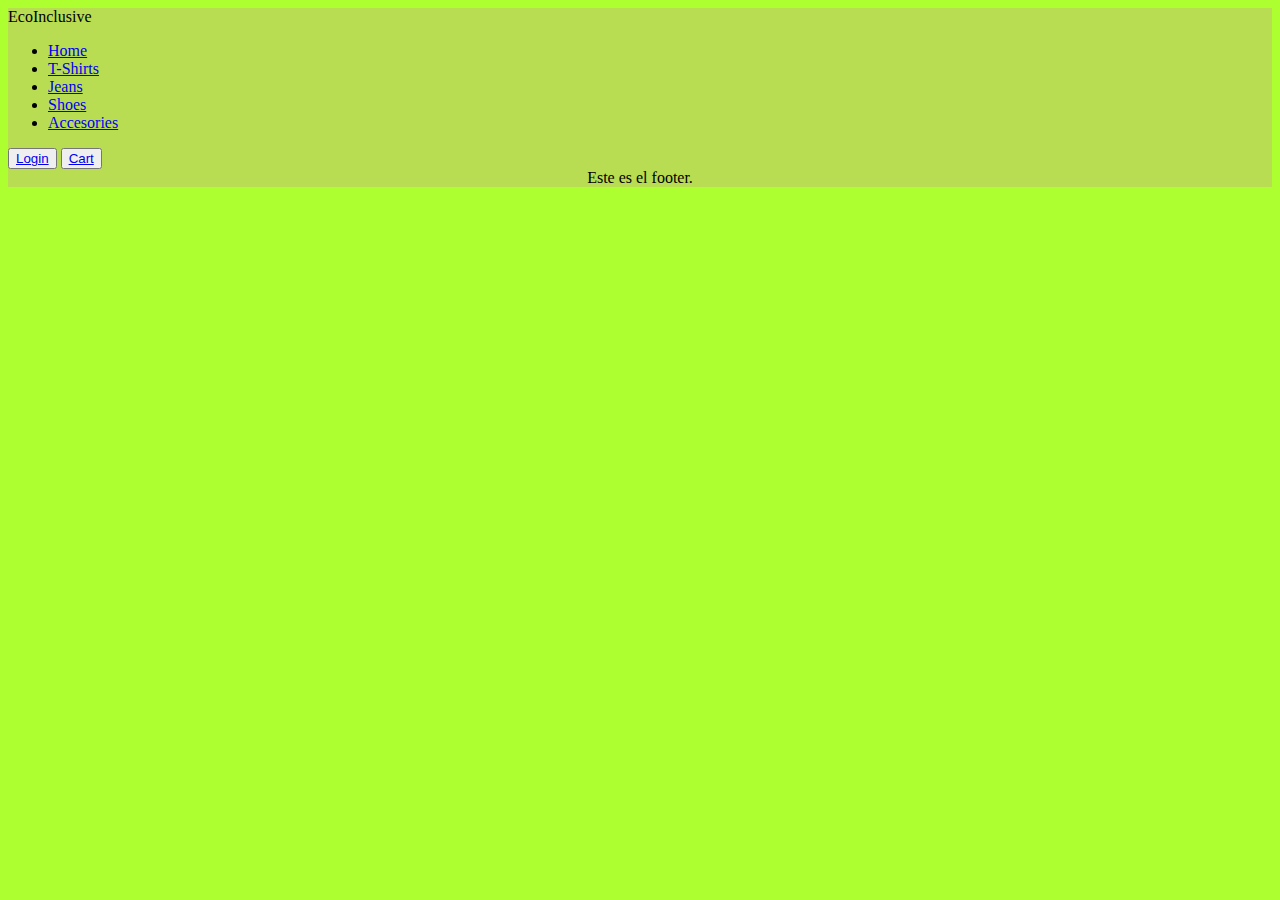
==== pages/index.html @ efa4354c "Chore | I´ve added the navbar as a script and linked the buttons to the Cart and Login pages." ====
<!doctype html>
<html lang="en">
  <head>

    <meta charset="utf-8">
    <meta name="viewport" content="width=device-width, initial-scale=1, shrink-to-fit=no">
    <link rel="stylesheet" href="/css/style.css">
    <link rel="stylesheet" href="https://cdn.jsdelivr.net/npm/bootstrap-icons@1.9.1/font/bootstrap-icons.css">
    <link rel="stylesheet" href="https://cdn.jsdelivr.net/npm/bootstrap@4.6.2/dist/css/bootstrap.min.css" integrity="sha384-xOolHFLEh07PJGoPkLv1IbcEPTNtaed2xpHsD9ESMhqIYd0nLMwNLD69Npy4HI+N" crossorigin="anonymous">
    
    <title>Página inicio</title>
  
  </head>

  <body>

    <header>

        <div id="barra"></div>

    </header>

    <footer class="navbar navbar-fixed-bottom" text-align="center">Este es el footer.</footer>
  
    <script src="https://cdn.jsdelivr.net/npm/jquery@3.5.1/dist/jquery.slim.min.js" integrity="sha384-DfXdz2htPH0lsSSs5nCTpuj/zy4C+OGpamoFVy38MVBnE+IbbVYUew+OrCXaRkfj" crossorigin="anonymous"></script>
    <script src="https://cdn.jsdelivr.net/npm/bootstrap@4.6.2/dist/js/bootstrap.bundle.min.js" integrity="sha384-Fy6S3B9q64WdZWQUiU+q4/2Lc9npb8tCaSX9FK7E8HnRr0Jz8D6OP9dO5Vg3Q9ct" crossorigin="anonymous"></script>
    <script src="/js/main.js"></script>
    
  </body>
</html>
---- css/style.css ----
nav{
    background-color: #B9DD52;
}

footer{
    background-color: #B9DD52;
    text-align: center;
    width: 100%;
}

html {
    background-color: greenyellow;
}
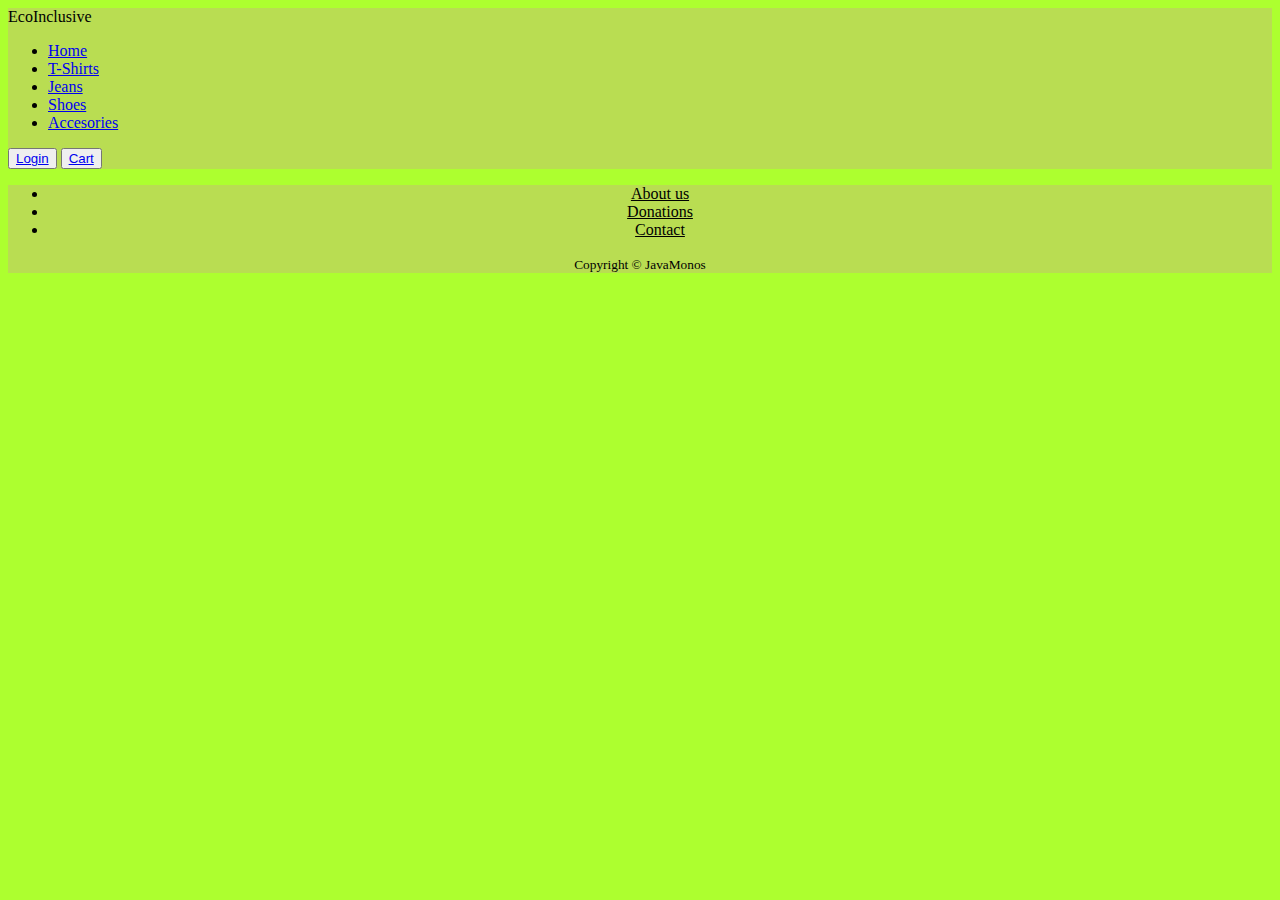
==== commit 4a54434e: "Chore | We add footer in js and link in all pages (Mafer, Gadi, Cari, Mel)" ====
--- a/pages/index.html
+++ b/pages/index.html
@@ -19,8 +19,12 @@
         <div id="barra"></div>
 
     </header>
+    
 
-    <footer class="navbar navbar-fixed-bottom" text-align="center">Este es el footer.</footer>
+
+    <footer>
+      <div id = "barra2"></div>
+    </footer>
   
     <script src="https://cdn.jsdelivr.net/npm/jquery@3.5.1/dist/jquery.slim.min.js" integrity="sha384-DfXdz2htPH0lsSSs5nCTpuj/zy4C+OGpamoFVy38MVBnE+IbbVYUew+OrCXaRkfj" crossorigin="anonymous"></script>
     <script src="https://cdn.jsdelivr.net/npm/bootstrap@4.6.2/dist/js/bootstrap.bundle.min.js" integrity="sha384-Fy6S3B9q64WdZWQUiU+q4/2Lc9npb8tCaSX9FK7E8HnRr0Jz8D6OP9dO5Vg3Q9ct" crossorigin="anonymous"></script>
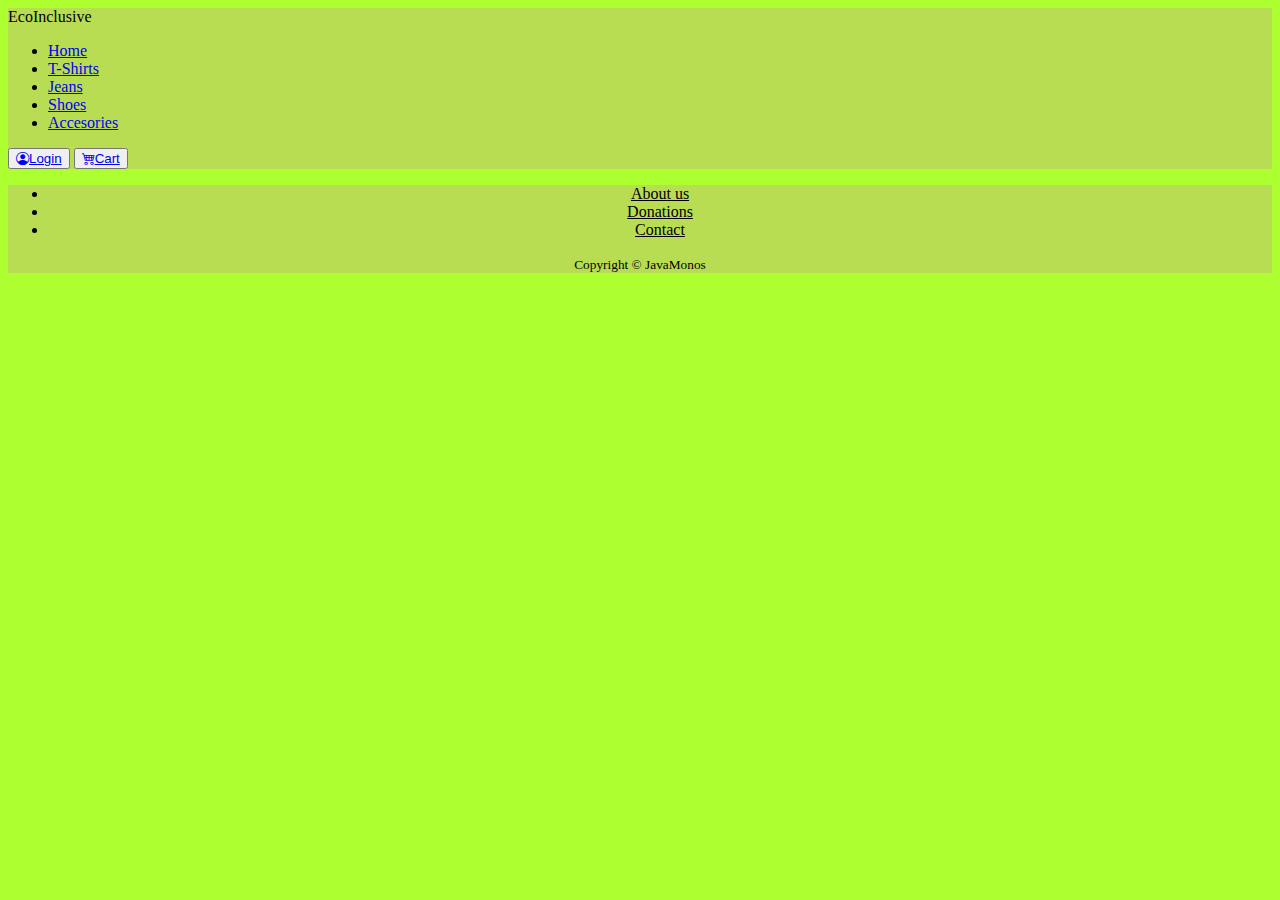
==== commit e1d3ce15: "created icons and linked the pages in buttons (Carina, Gadi, Mafer, Mel)" ====
--- a/pages/index.html
+++ b/pages/index.html
@@ -7,6 +7,8 @@
     <link rel="stylesheet" href="/css/style.css">
     <link rel="stylesheet" href="https://cdn.jsdelivr.net/npm/bootstrap-icons@1.9.1/font/bootstrap-icons.css">
     <link rel="stylesheet" href="https://cdn.jsdelivr.net/npm/bootstrap@4.6.2/dist/css/bootstrap.min.css" integrity="sha384-xOolHFLEh07PJGoPkLv1IbcEPTNtaed2xpHsD9ESMhqIYd0nLMwNLD69Npy4HI+N" crossorigin="anonymous">
+    <link rel="stylesheet" href="https://cdn.jsdelivr.net/npm/bootstrap-icons@1.9.1/font/bootstrap-icons.css">
+    
     
     <title>Página inicio</title>
   
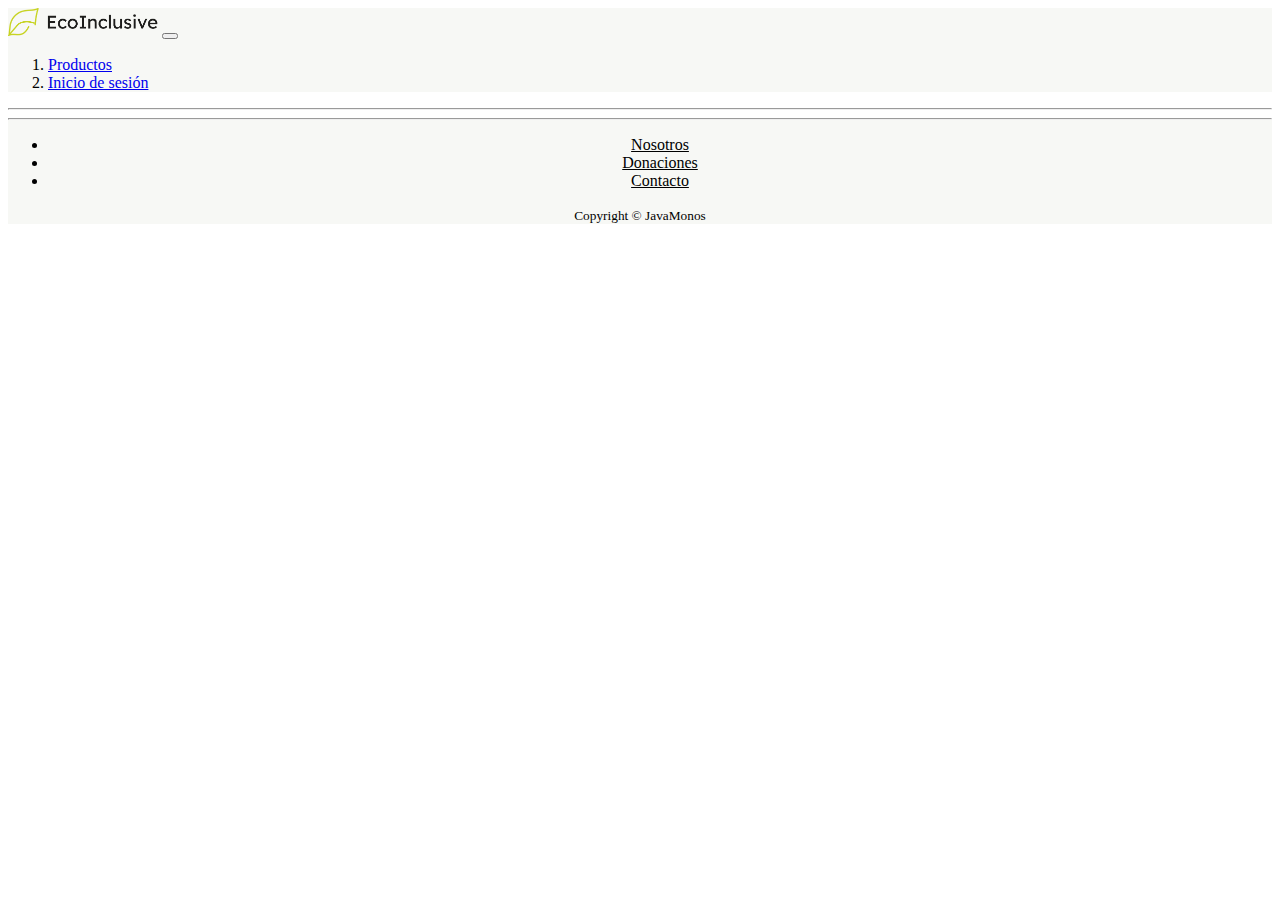
==== commit a9430490: "tarea 10" ====
--- a/pages/index.html
+++ b/pages/index.html
@@ -1,36 +1,38 @@
 <!doctype html>
 <html lang="en">
-  <head>
 
-    <meta charset="utf-8">
-    <meta name="viewport" content="width=device-width, initial-scale=1, shrink-to-fit=no">
-    <link rel="stylesheet" href="/css/style.css">
-    <link rel="stylesheet" href="https://cdn.jsdelivr.net/npm/bootstrap-icons@1.9.1/font/bootstrap-icons.css">
-    <link rel="stylesheet" href="https://cdn.jsdelivr.net/npm/bootstrap@4.6.2/dist/css/bootstrap.min.css" integrity="sha384-xOolHFLEh07PJGoPkLv1IbcEPTNtaed2xpHsD9ESMhqIYd0nLMwNLD69Npy4HI+N" crossorigin="anonymous">
-    <link rel="stylesheet" href="https://cdn.jsdelivr.net/npm/bootstrap-icons@1.9.1/font/bootstrap-icons.css">
-    
-    
-    <title>Página inicio</title>
-  
-  </head>
+<head>
 
-  <body>
-
-    <header>
-
-        <div id="barra"></div>
-
-    </header>
-    
+  <meta charset="utf-8">
+  <meta name="viewport" content="width=device-width, initial-scale=1, shrink-to-fit=no">
+  <link rel="stylesheet" href="/css/style.css">
+  <link rel="stylesheet" href="https://cdn.jsdelivr.net/npm/bootstrap-icons@1.9.1/font/bootstrap-icons.css">
+  <link rel="stylesheet" href="https://cdn.jsdelivr.net/npm/bootstrap@4.6.2/dist/css/bootstrap.min.css"
+    integrity="sha384-xOolHFLEh07PJGoPkLv1IbcEPTNtaed2xpHsD9ESMhqIYd0nLMwNLD69Npy4HI+N" crossorigin="anonymous">
+  <link rel="stylesheet" href="https://cdn.jsdelivr.net/npm/bootstrap-icons@1.9.1/font/bootstrap-icons.css">
 
 
-    <footer>
-      <div id = "barra2"></div>
-    </footer>
-  
-    <script src="https://cdn.jsdelivr.net/npm/jquery@3.5.1/dist/jquery.slim.min.js" integrity="sha384-DfXdz2htPH0lsSSs5nCTpuj/zy4C+OGpamoFVy38MVBnE+IbbVYUew+OrCXaRkfj" crossorigin="anonymous"></script>
-    <script src="https://cdn.jsdelivr.net/npm/bootstrap@4.6.2/dist/js/bootstrap.bundle.min.js" integrity="sha384-Fy6S3B9q64WdZWQUiU+q4/2Lc9npb8tCaSX9FK7E8HnRr0Jz8D6OP9dO5Vg3Q9ct" crossorigin="anonymous"></script>
-    <script src="/js/main.js"></script>
-    
-  </body>
+  <title>Página inicio</title>
+
+</head>
+
+<body>
+  <header>
+    <div id="barra"></div>
+  </header>
+
+
+  <footer>
+    <div id="barra2"></div>
+  </footer>
+
+  <script src="https://cdn.jsdelivr.net/npm/jquery@3.5.1/dist/jquery.slim.min.js"
+    integrity="sha384-DfXdz2htPH0lsSSs5nCTpuj/zy4C+OGpamoFVy38MVBnE+IbbVYUew+OrCXaRkfj"
+    crossorigin="anonymous"></script>
+  <script src="https://cdn.jsdelivr.net/npm/bootstrap@4.6.2/dist/js/bootstrap.bundle.min.js"
+    integrity="sha384-Fy6S3B9q64WdZWQUiU+q4/2Lc9npb8tCaSX9FK7E8HnRr0Jz8D6OP9dO5Vg3Q9ct"
+    crossorigin="anonymous"></script>
+  <script src="/js/main.js"></script>
+</body>
+
 </html>--- a/css/style.css
+++ b/css/style.css
@@ -1,13 +1,14 @@
 nav{
-    background-color: #B9DD52;
+    background-color: #f7f8f5;
+    font-size: medium;
 }
 
 footer{
-    background-color: #B9DD52;
+    background-color: #f7f8f5;
     text-align: center;
     width: 100%;
+    font-size: medium;
 }
-
-html {
-    background-color: greenyellow;
+.ecoinclusive{
+    width: 150px;
 }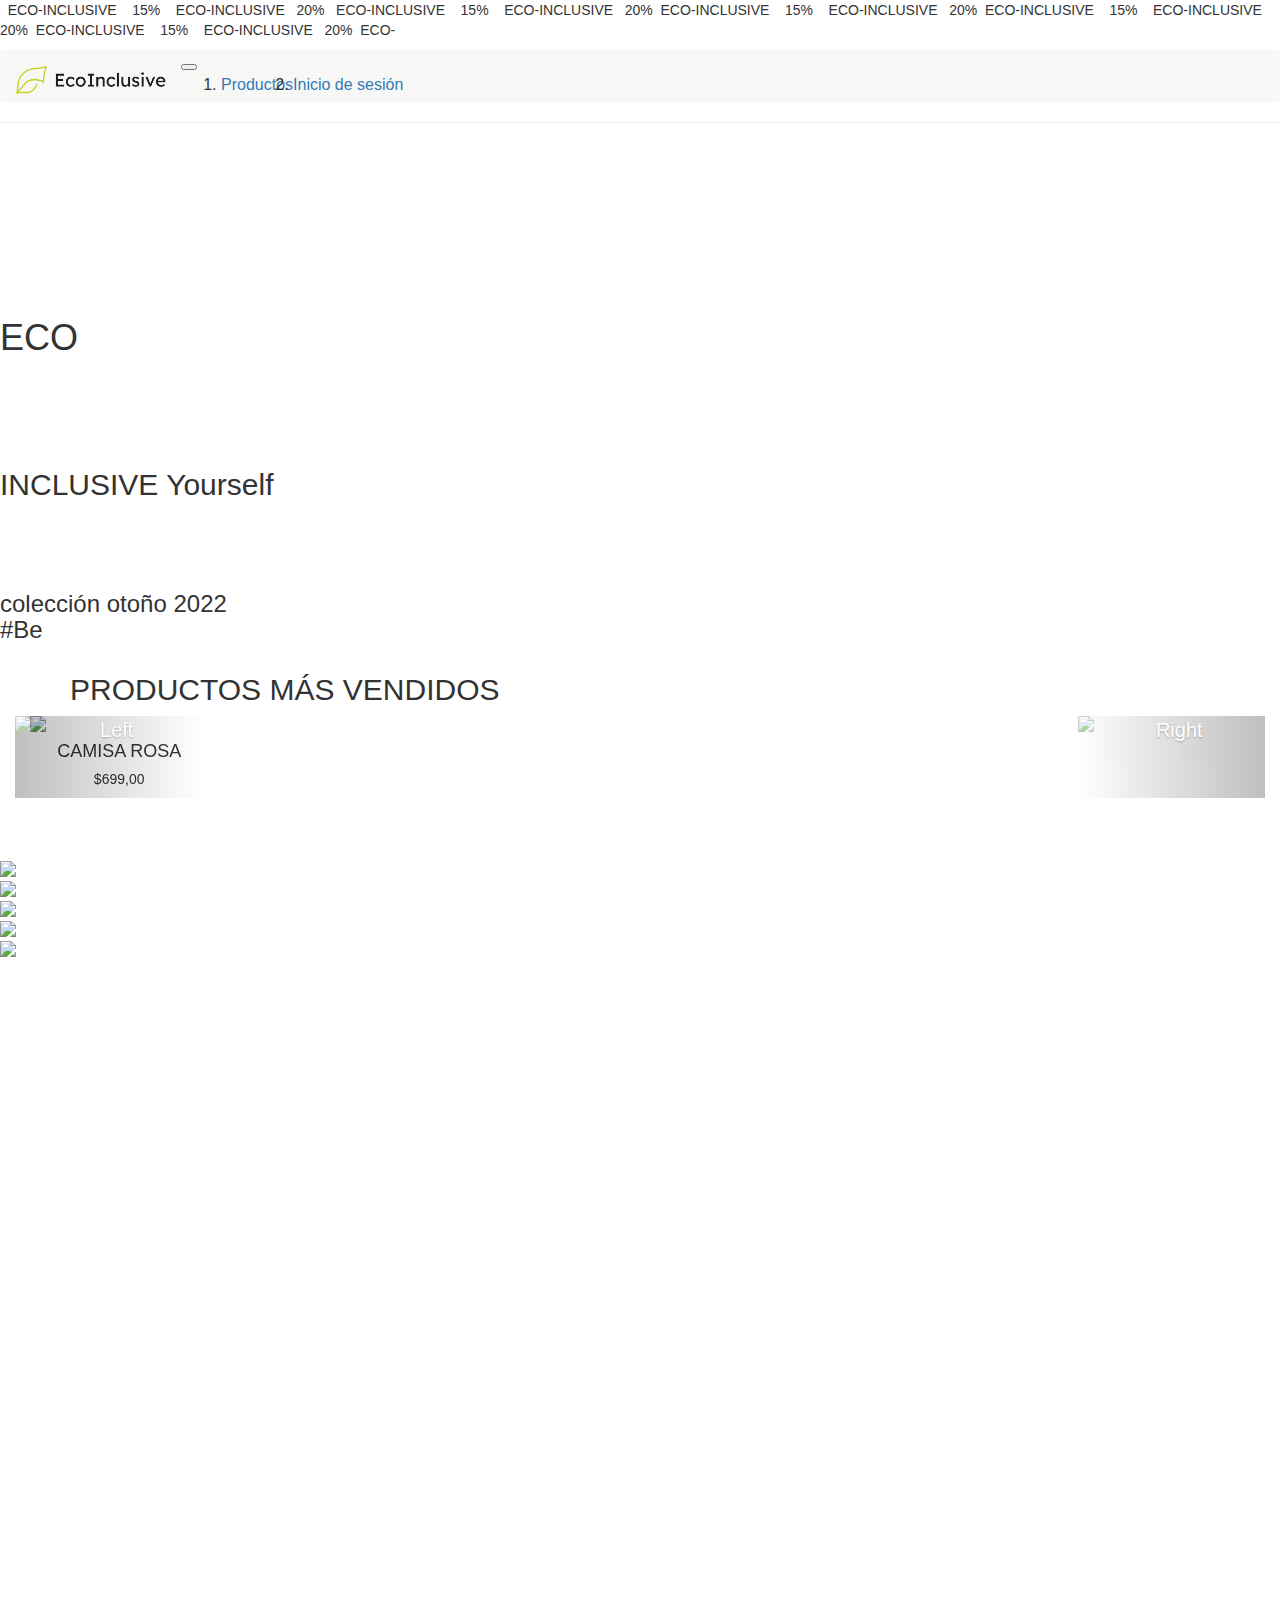
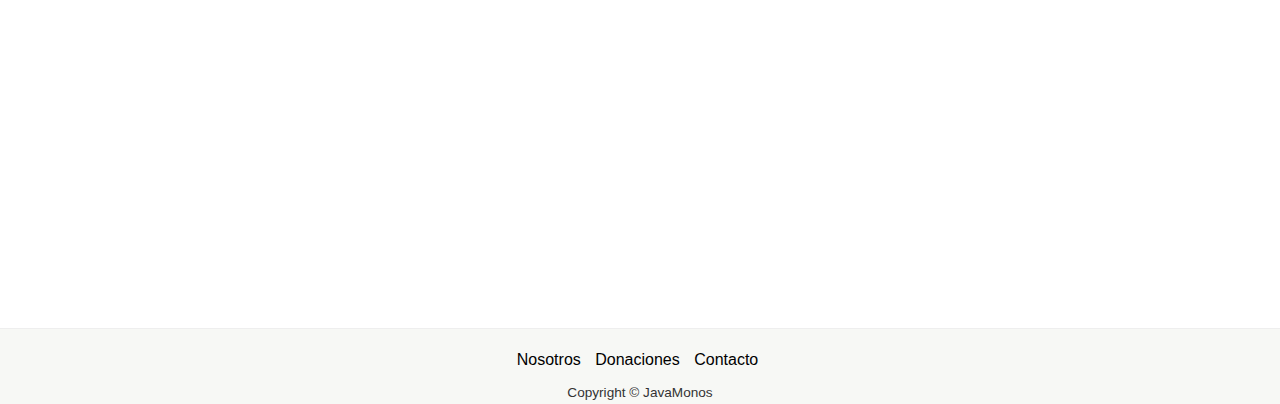
==== commit 0d24b112: "The HTMLstructure of the landing page was created" ====
--- a/pages/index.html
+++ b/pages/index.html
@@ -6,11 +6,14 @@
   <meta charset="utf-8">
   <meta name="viewport" content="width=device-width, initial-scale=1, shrink-to-fit=no">
   <link rel="stylesheet" href="/css/style.css">
-  <link rel="stylesheet" href="https://cdn.jsdelivr.net/npm/bootstrap-icons@1.9.1/font/bootstrap-icons.css">
+  <!-- <link rel="stylesheet" href="https://cdn.jsdelivr.net/npm/bootstrap-icons@1.9.1/font/bootstrap-icons.css">
   <link rel="stylesheet" href="https://cdn.jsdelivr.net/npm/bootstrap@4.6.2/dist/css/bootstrap.min.css"
-    integrity="sha384-xOolHFLEh07PJGoPkLv1IbcEPTNtaed2xpHsD9ESMhqIYd0nLMwNLD69Npy4HI+N" crossorigin="anonymous">
-  <link rel="stylesheet" href="https://cdn.jsdelivr.net/npm/bootstrap-icons@1.9.1/font/bootstrap-icons.css">
-
+    integrity="sha384-xOolHFLEh07PJGoPkLv1IbcEPTNtaed2xpHsD9ESMhqIYd0nLMwNLD69Npy4HI+N" crossorigin="anonymous"> -->
+  <!-- <link rel="stylesheet" href="https://cdn.jsdelivr.net/npm/bootstrap-icons@1.9.1/font/bootstrap-icons.css"> -->
+  <link rel="stylesheet" href="https://maxcdn.bootstrapcdn.com/bootstrap/3.3.7/css/bootstrap.min.css"
+    integrity="sha384-BVYiiSIFeK1dGmJRAkycuHAHRg32OmUcww7on3RYdg4Va+PmSTsz/K68vbdEjh4u" crossorigin="anonymous">
+  <link rel="stylesheet" href="https://maxcdn.bootstrapcdn.com/bootstrap/3.3.7/css/bootstrap-theme.min.css"
+    integrity="sha384-rHyoN1iRsVXV4nD0JutlnGaslCJuC7uwjduW9SVrLvRYooPp2bWYgmgJQIXwl/Sp" crossorigin="anonymous">
 
   <title>Página inicio</title>
 
@@ -18,20 +21,235 @@
 
 <body>
   <header>
-    <div id="barra"></div>
+
+    <!-- CINTILLA  -->
+    <div class="cintilla">
+
+      <div class="c-bar-text__item     ">
+        <p>&#160&#160ECO-INCLUSIVE &#160&#160 15% &#160&#160 ECO-INCLUSIVE&#160&#160 20% &#160&#160ECO-INCLUSIVE
+          &#160&#160 15% &#160&#160 ECO-INCLUSIVE&#160&#160 20%&#160&#160ECO-INCLUSIVE &#160&#160 15% &#160&#160
+          ECO-INCLUSIVE&#160&#160 20%&#160&#160ECO-INCLUSIVE &#160&#160 15% &#160&#160 ECO-INCLUSIVE&#160&#160
+          20%&#160&#160ECO-INCLUSIVE &#160&#160 15% &#160&#160 ECO-INCLUSIVE&#160&#160 20%&#160&#160ECO-</p>
+      </div>
+    </div>
+    <!-- NAV BAR -->
+    <div id="barra"> </div>
+
+    <!-- VIDEO BANNER INICIO  -->
+    <video src="../src/video.mp4" muted autoplay loop id="video"></video>
+
+    <!-- width=1440px height="810px" -->
+
   </header>
 
 
+  <!-- TÍTULO 
+  =============================== -->
+  <div class="text">
+    <h1><span class="hide--text">ECO</span></h1>
+    <br><br><br><br>
+    <h2>INCLUSIVE Yourself</h2>
+    <br><br><br>
+    <h3>
+      <span class="hide--text" id="textcol">colección otoño 2022 <br />#Be</span>
+    </h3>
+
+  </div>
+
+<!-- CAROUSEL PRODUCTOS MAS VENDIDOS -->
+
+  <!--Item slider text-->
+  <div class="container">
+    <div class="row" id="slider-text">
+      <div class="col-md-6">
+        <h2>PRODUCTOS MÁS VENDIDOS</h2>
+      </div>
+    </div>
+  </div>
+
+  <!-- Item slider-->
+  <div class="container-fluid">
+
+    <div class="row">
+      <div class="col-xs-12 col-sm-12 col-md-12">
+        <div class="carousel carousel-showmanymoveone slide" id="itemslider">
+          <div class="carousel-inner">
+
+            <div class="item active">
+              <div class="col-xs-12 col-sm-6 col-md-2">
+                <a href="#"><img src="../src/CAROUSEL/CamisaHombre.jpg" class="img-responsive center-block"></a>
+                <h4 class="text-center">CAMISA ROSA</h4>
+                <h5 class="text-center">$699,00</h5>
+              </div>
+            </div>
+
+            <div class="item">
+              <div class="col-xs-12 col-sm-6 col-md-2">
+                <a href="#"><img src="../src/CAROUSEL/FaldaPiel.jpg" class="img-responsive center-block"></a>
+                <h4 class="text-center">FALDA EFECTO PIEL</h4>
+                <h5 class="text-center">$699.00</h5>
+              </div>
+            </div>
+
+            <div class="item">
+              <div class="col-xs-12 col-sm-6 col-md-2">
+                <a href="#"><img
+                    src="../src/CAROUSEL/JeansHombre.jpg" class="img-responsive center-block"></a>
+                <h4 class="text-center">JEANS SKINNY ROTO</h4>
+                <h5 class="text-center">$599.00</h5>
+              </div>
+            </div>
+
+            <!-- <div class="item">
+              <div class="col-xs-12 col-sm-6 col-md-2">
+                <a href="#"><img
+                    src="../src/CAROUSEL/parteSuperior.jpg"
+                    class="img-responsive center-block"></a>
+                <h4 class="text-center">SUDADERA URBAN</h4>
+                <h5 class="text-center">$599.00</h5>
+              </div>
+            </div> -->
+
+            <div class="item">
+              <div class="col-xs-12 col-sm-6 col-md-2">
+                <a href="#"><img
+                    src="../src/CAROUSEL/TopMujer.jpg"
+                    class="img-responsive center-block"></a>
+                <h4 class="text-center">TOP NEGRO</h4>
+                <h5 class="text-center">$399.00</h5>
+              </div>
+            </div>
+
+            <!-- <div class="item">
+              <div class="col-xs-12 col-sm-6 col-md-2">
+                <a href="#"><img
+                    src="..//src/CAROUSEL/tallasExtra.jpg"
+                    class="img-responsive center-block"></a>
+                <h4 class="text-center">JEANS CURVY</h4>
+                <h5 class="text-center">$799.00</h5>
+              </div>
+            </div> -->
+
+            <div class="item">
+              <div class="col-xs-12 col-sm-6 col-md-2">
+                <a href="#"><img
+                    src="..//src/CAROUSEL/vestidoCurvy.jpg"
+                    class="img-responsive center-block"></a>
+                <h4 class="text-center">VESTIDO CURVY</h4>
+                <h5 class="text-center">$599.00</h5>
+              </div>
+            </div>
+
+            <div class="item">
+              <div class="col-xs-12 col-sm-6 col-md-2">
+                <a href="#"><img
+                    src="..//src/CAROUSEL/cazadoraRoja.jpg"
+                    class="img-responsive center-block"></a>
+                <h4 class="text-center">CAZADORA VINO</h4>
+                <h5 class="text-center">$1399.00</h5>
+              </div>
+            </div>
+
+
+            <div class="item">
+              <div class="col-xs-12 col-sm-6 col-md-2">
+                <a href="#"><img
+                    src="..//src/CAROUSEL/cazadoraHombre.jpg"
+                    class="img-responsive center-block"></a>
+                <h4 class="text-center">CAZADORA EFECTO LANA</h4>
+                <h5 class="text-center">$999.00</h5>
+              </div>
+            </div>
+
+            <div class="item">
+              <div class="col-xs-12 col-sm-6 col-md-2">
+                <a href="#"><img
+                    src="..//src/CAROUSEL/jerseyMujer.jpg"
+                    class="img-responsive center-block"></a>
+                <h4 class="text-center">JERSEY ELEGANTE</h4>
+                <h5 class="text-center">$499.00</h5>
+              </div>
+            </div>
+
+            <div class="item">
+              <div class="col-xs-12 col-sm-6 col-md-2">
+                <a href="#"><img
+                    src="..//src/CAROUSEL/CazadoraPiel.jpg"
+                    class="img-responsive center-block"></a>
+                <h4 class="text-center">CAZADORA EFECTO PIEL</h4>
+                <h5 class="text-center">$1299.00</h5>
+              </div>
+            </div>
+
+            <div class="item">
+              <div class="col-xs-12 col-sm-6 col-md-2">
+                <a href="#"><img
+                    src="..//src/CAROUSEL/sueterMujer.jpg"
+                    class="img-responsive center-block"></a>
+                <h4 class="text-center">JERSEY GRIS</h4>
+                <h5 class="text-center">$399.00</h5>
+              </div>
+            </div>
+
+          </div>
+
+          <div id="slider-control">
+            <a class="left carousel-control" href="#itemslider" data-slide="prev"><img
+                src="https://cdn0.iconfinder.com/data/icons/website-kit-2/512/icon_402-512.png" alt="Left"
+                class="img-responsive"></a>
+            <a class="right carousel-control" href="#itemslider" data-slide="next"><img
+                src="http://pixsector.com/cache/81183b13/avcc910c4ee5888b858fe.png" alt="Right"
+                class="img-responsive"></a>
+          </div>
+        </div>
+      </div>
+    </div>
+  </div>
+  <!--FIN DEL CAROUSEL-->
+<br><br><br>
+
+ <!-- CATEGORÍAS -->
+  <section class='FlexContainer1'>
+    <div><img class="responsiveFlex1" src="../src/CATEGORÍAS/parteSuperior.png"  id="img1"></div>
+    <div><img class="responsiveFlex1" src="../src/CATEGORÍAS/parteInferior.jpg"  id="img2"></div>
+    <div><img class="responsiveFlex1" src="../src/CATEGORÍAS/accesorios.jpg"  id="img3"></div>
+    <div><img class="responsiveFlex1" src="../src/CATEGORÍAS/pexels-jennifer-enujiugha-5157287.jpg"  id="img4"></div>
+    <div><img class="responsiveFlex1" src="../src/CATEGORÍAS/pexels-philip-boakye-1813947.jpg"  id="img5"></div>
+
+</section>
+
+ 
+
+  <!-- VIDEO CARDS 6 MODELOS COLORIDOS -->
+  <section class='FlexContainer'>
+    <div><video class="responsiveFlex" src="../src/pexels-ron-lach-9552748.mp4" muted autoplay loop></video></div>
+    <div><video class="responsiveFlex" src="../src/production ID_3712896.mp4" muted autoplay loop></video></div>
+    <div><video class="responsiveFlex" src="../src/pexels-ekaterina-bolovtsova-7669614.mp4" muted autoplay loop></video></div>
+    <br>
+    <div><video class="responsiveFlex" src="../src/naranja.mp4" muted autoplay loop></video></div>
+    <div><video class="responsiveFlex" src="../src/amarillo.mp4" muted autoplay loop></video></div>
+    <div><video class="responsiveFlex" src="../src/modeloderecha.mp4" muted autoplay loop></video></div>
+  </section>
+
+ 
+
+  <!-- FOOTER -->
   <footer>
     <div id="barra2"></div>
   </footer>
 
-  <script src="https://cdn.jsdelivr.net/npm/jquery@3.5.1/dist/jquery.slim.min.js"
+
+  <script src="https://ajax.googleapis.com/ajax/libs/jquery/3.2.1/jquery.min.js"></script>
+  <script src="https://maxcdn.bootstrapcdn.com/bootstrap/3.3.7/js/bootstrap.min.js"
+    integrity="sha384-Tc5IQib027qvyjSMfHjOMaLkfuWVxZxUPnCJA7l2mCWNIpG9mGCD8wGNIcPD7Txa"
+    crossorigin="anonymous"></script>
+  <link href="https://fonts.googleapis.com/css?family=Josefin+Sans:300,400,700&subset=latin-ext" rel="stylesheet">
+  <!-- <script src="https://cdn.jsdelivr.net/npm/jquery@3.5.1/dist/jquery.slim.min.js"
     integrity="sha384-DfXdz2htPH0lsSSs5nCTpuj/zy4C+OGpamoFVy38MVBnE+IbbVYUew+OrCXaRkfj"
     crossorigin="anonymous"></script>
   <script src="https://cdn.jsdelivr.net/npm/bootstrap@4.6.2/dist/js/bootstrap.bundle.min.js"
     integrity="sha384-Fy6S3B9q64WdZWQUiU+q4/2Lc9npb8tCaSX9FK7E8HnRr0Jz8D6OP9dO5Vg3Q9ct"
-    crossorigin="anonymous"></script>
+    crossorigin="anonymous"></script>  -->
   <script src="/js/main.js"></script>
 </body>
 
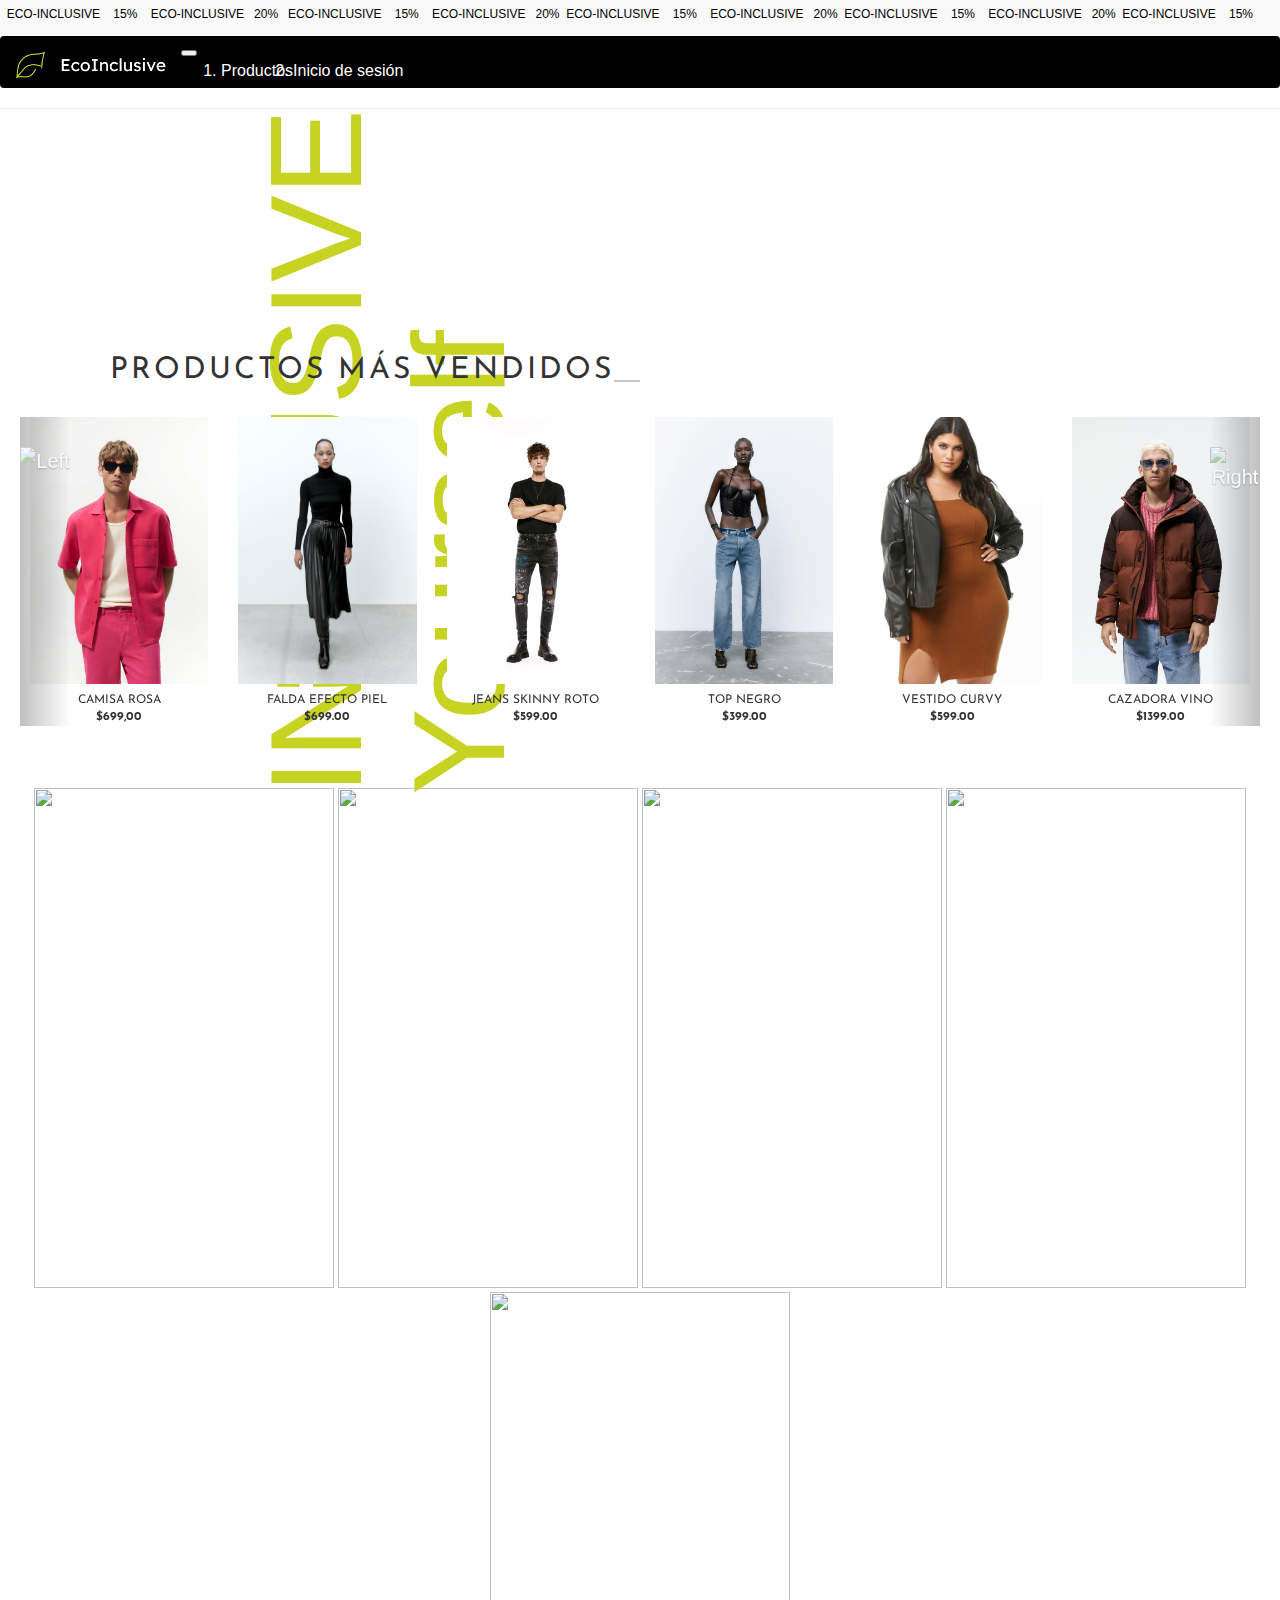
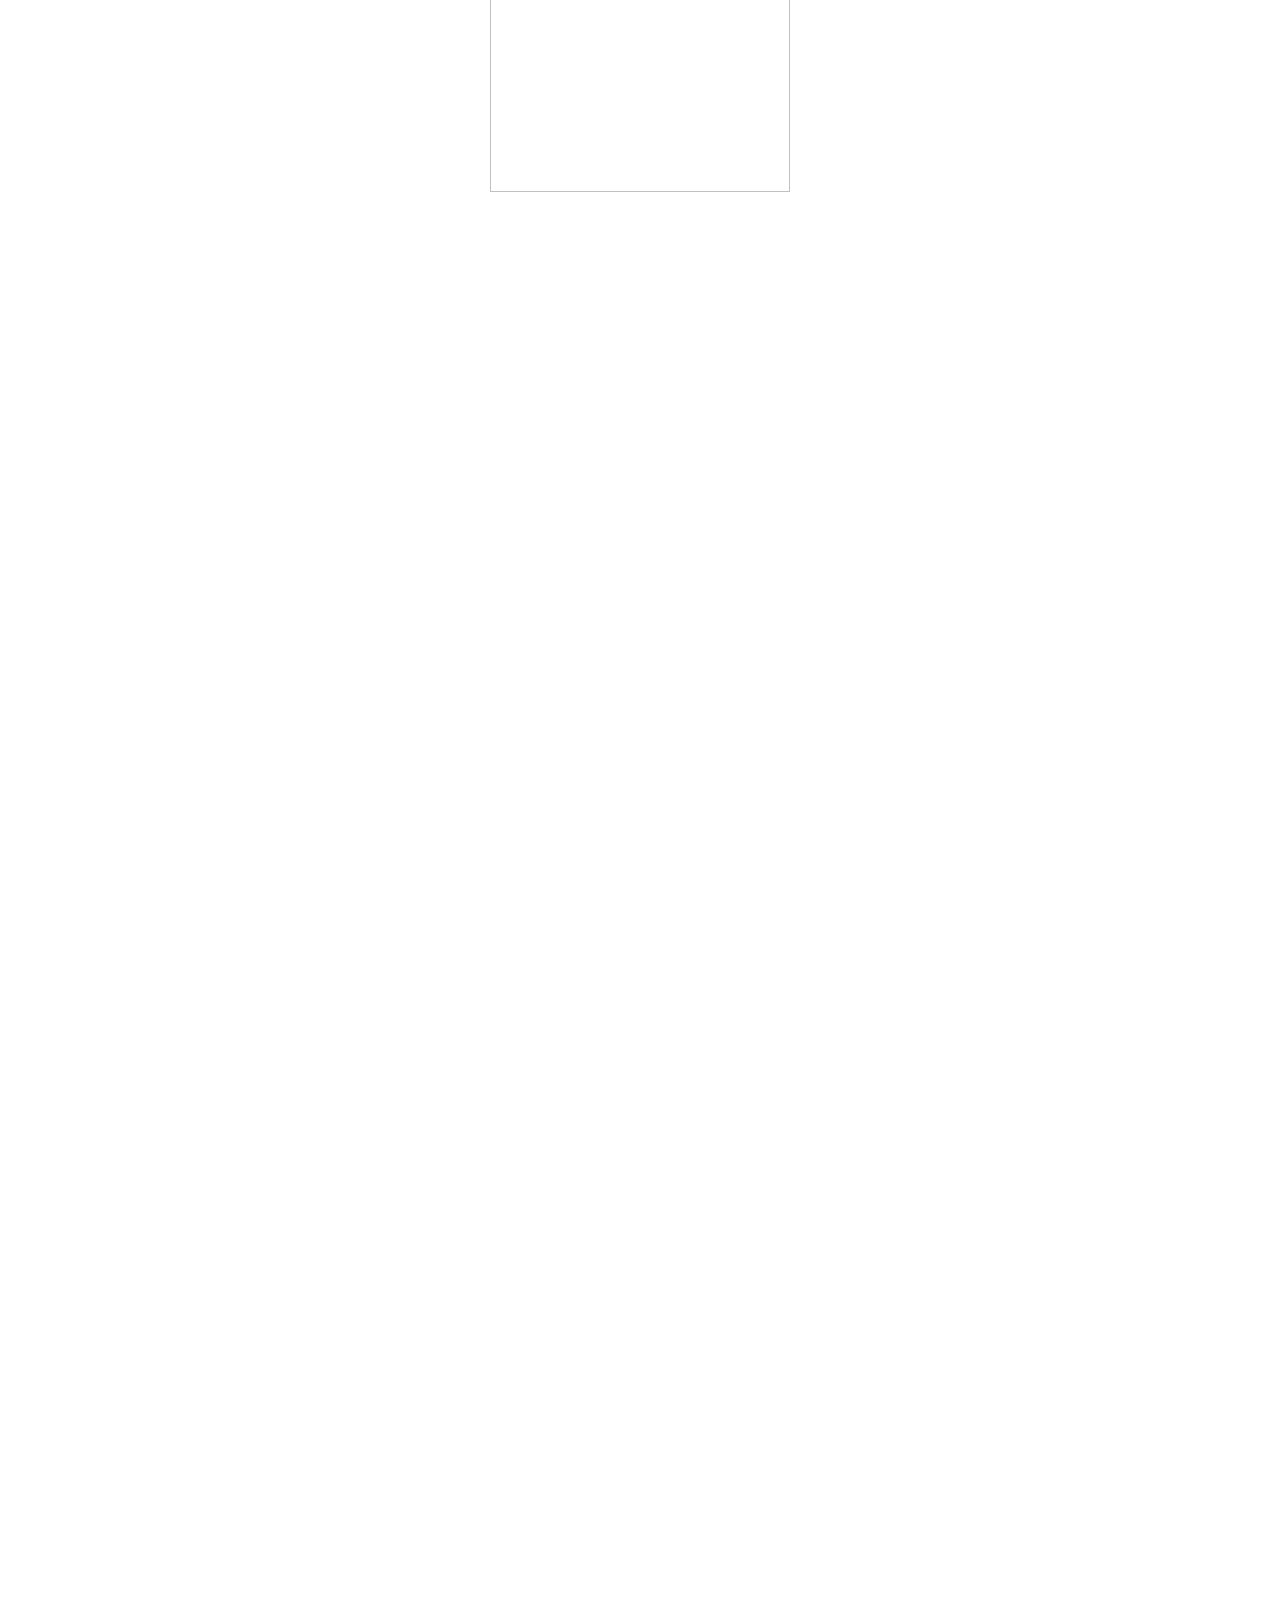
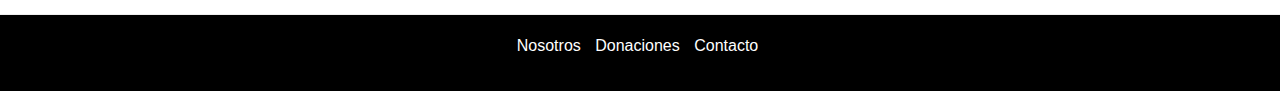
==== commit 97bcb6fb: "Resources are added to the src folder such as videos and images to the index page and details in abo" ====
--- a/pages/index.html
+++ b/pages/index.html
@@ -210,11 +210,11 @@
 
  <!-- CATEGORÍAS -->
   <section class='FlexContainer1'>
-    <div><img class="responsiveFlex1" src="../src/CATEGORÍAS/parteSuperior.png"  id="img1"></div>
+    <div><img class="responsiveFlex1" src="../src/CATEGORÍAS/parteSuperior.jpg"  id="img1"></div>
     <div><img class="responsiveFlex1" src="../src/CATEGORÍAS/parteInferior.jpg"  id="img2"></div>
     <div><img class="responsiveFlex1" src="../src/CATEGORÍAS/accesorios.jpg"  id="img3"></div>
-    <div><img class="responsiveFlex1" src="../src/CATEGORÍAS/pexels-jennifer-enujiugha-5157287.jpg"  id="img4"></div>
-    <div><img class="responsiveFlex1" src="../src/CATEGORÍAS/pexels-philip-boakye-1813947.jpg"  id="img5"></div>
+    <div><img class="responsiveFlex1" src="../src/CATEGORÍAS/tennis.jpg"  id="img4"></div>
+    <div><img class="responsiveFlex1" src="../src/CATEGORÍAS/causa1.jpg"  id="img5"></div>
 
 </section>
 
@@ -222,13 +222,13 @@
 
   <!-- VIDEO CARDS 6 MODELOS COLORIDOS -->
   <section class='FlexContainer'>
-    <div><video class="responsiveFlex" src="../src/pexels-ron-lach-9552748.mp4" muted autoplay loop></video></div>
-    <div><video class="responsiveFlex" src="../src/production ID_3712896.mp4" muted autoplay loop></video></div>
-    <div><video class="responsiveFlex" src="../src/pexels-ekaterina-bolovtsova-7669614.mp4" muted autoplay loop></video></div>
+    <div><video class="responsiveFlex" src="../src/6 COLORES/rojo.mp4" muted autoplay loop></video></div>
+    <div><video class="responsiveFlex" src="../src/6 COLORES/azul.mp4" muted autoplay loop></video></div>
+    <div><video class="responsiveFlex" src="../src/6 COLORES/green.mp4" muted autoplay loop></video></div>
     <br>
-    <div><video class="responsiveFlex" src="../src/naranja.mp4" muted autoplay loop></video></div>
-    <div><video class="responsiveFlex" src="../src/amarillo.mp4" muted autoplay loop></video></div>
-    <div><video class="responsiveFlex" src="../src/modeloderecha.mp4" muted autoplay loop></video></div>
+    <div><video class="responsiveFlex" src="../src/6 COLORES/naranja.mp4" muted autoplay loop></video></div>
+    <div><video class="responsiveFlex" src="../src/6 COLORES/amarillo.mp4" muted autoplay loop></video></div>
+    <div><video class="responsiveFlex" src="../src/6 COLORES/rosa.mp4" muted autoplay loop></video></div>
   </section>
 
  
--- a/css/style.css
+++ b/css/style.css
@@ -1,14 +1,497 @@
-nav{
-    background-color: #f7f8f5;
-    font-size: medium;
-}
-
-footer{
-    background-color: #f7f8f5;
-    text-align: center;
+nav {
+  /* background-color: CSS Code: */
+  background-color: #000000;
+  font-size: medium;
+  color: rgb(255, 255, 255);
+}
+
+footer {
+  background-color: #000000;
+  text-align: center;
+  width: 100%;
+  font-size: medium;
+  color: rgb(0, 0, 0);
+}
+
+.ecoinclusive {
+  width: 150px;
+}
+
+#video {
+  width: 100%;
+  max-width: fit-content;
+
+}
+
+.cintilla {
+
+  background-color: rgb(249, 249, 249);
+  box-sizing: border-box;
+  color: rgb(0, 0, 0);
+  display: block;
+  font-family: Roboto, sans-serif;
+  font-size: 12px;
+  font-weight: 400;
+  height: 36px;
+  line-height: 28.799999px;
+  margin-top: 0px;
+  max-width: fit-content;
+
+}
+
+.FlexContainer {
+  display: flex;
+  flex-wrap: wrap;
+  justify-content: center;
+  align-items: flex-start;
+  align-content: flex-start;
+  width: 100%;
+  max-width: fit-content;
+  overflow: auto;
+  flex-direction: row;
+}
+
+.FlexContainer div {
+  width: 400px;
+  height: 700px;
+  max-width: fit-content;
+}
+
+.responsiveFlex {
+
+  width: 400px;
+  height: 700px;
+
+  max-width: fit-content;
+
+}
+
+/* ESTILO CATEGORÍAS */
+
+.FlexContainer1 {
+  display: flex;
+  flex-wrap: wrap;
+  justify-content: center;
+  align-items: center;
+  align-content: center;
+  width: 100%;
+  max-width: fit-content;
+  overflow: auto;
+  flex-direction: row;
+}
+
+.FlexContainer1 div {
+  width: 300px;
+  height: 500px;
+  max-width: fit-content;
+  margin: 2px;
+}
+.responsiveFlex1 {
+
+  width: 300px;
+  height: 500px;
+
+  max-width: fit-content;
+
+}
+
+#img1:hover {
+  -webkit-transform: scale(1.3);
+  transform: scale(1.3);
+  overflow: hidden;
+
+}
+
+#img2:hover {
+  -webkit-transform: scale(1.3);
+  transform: scale(1.3);
+  overflow: hidden;
+
+}
+
+#img3:hover {
+  -webkit-transform: scale(1.3);
+  transform: scale(1.3);
+  overflow: hidden;
+
+}
+
+#img4:hover {
+  -webkit-transform: scale(1.3);
+  transform: scale(1.3);
+  overflow: hidden;
+
+}
+
+#img5:hover {
+  -webkit-transform: scale(1.3);
+  transform: scale(1.3);
+  overflow: hidden;
+
+}
+
+#img6:hover {
+  -webkit-transform: scale(1.3);
+  transform: scale(1.3);
+  overflow: hidden;
+
+}
+
+
+video::-webkit-media-controls {
+  display: none;
+}
+
+video::-webkit-media-controls-fullscreen-button,
+video::-webkit-media-controls-play-button,
+video::-webkit-media-controls-pausebutton {
+  display: none;
+}
+
+/* TEXT 
+=============================== */
+#textcol {
+  color: white;
+}
+
+.text {
+  position: absolute;
+  top: 200px;
+  left: 100px;
+
+  transform: rotate(-90deg);
+}
+
+.text h1 {
+  font-size: 120px;
+  color: white;
+  text-transform: uppercase;
+  font-weight: 900;
+  letter-spacing: -10px;
+  position: relative;
+  overflow: hidden;
+  height: 150px;
+  width: 600px;
+
+
+}
+
+.text h1 .hide--text {
+  position: absolute;
+}
+
+.text h2 {
+  content: "duality";
+  position: absolute;
+  top: 40px;
+  left: -80px;
+  color: #c7d322;
+  /* #fcc419; */
+  z-index: -1;
+  font-size: 150px;
+  opacity: 1;
+
+}
+
+.text h3 {
+  font-size: 40px;
+  text-transform: uppercase;
+  font-weight: 600;
+  line-height: 1;
+  position: relative;
+  overflow: hidden;
+  height: 80px;
+
+}
+
+.text h3 .hide--text {
+  position: absolute;
+}
+
+@media (min-width: 300px) {
+  #video {
+    width: auto;
+    max-width: fit-content;
+
+  }
+}
+
+/* // Extra small devices (portrait phones, less than 576px) */
+@media (max-width: 300px) {
+  .text h1 {
+    font-size: 30px;
+    font-weight: 150;
+
+  }
+
+  .text h2 {
+    font-size: 50px;
+  }
+
+  .text h3 {
+    font-size: 2px;
+  }
+
+  #video {
     width: 100%;
-    font-size: medium;
-}
-.ecoinclusive{
-    width: 150px;
-}+    max-width: fit-content;
+
+  }
+
+}
+
+/* // Small devices (landscape phones, 576px and up) */
+@media (min-width: 768px) {
+  .text h1 {
+    font-size: 60px;
+    font-weight: 300;
+
+  }
+
+  .text h2 {
+    font-size: 90px;
+  }
+
+  .text h3 {
+    font-size: 5px;
+  }
+
+  #video {
+    width: 100%;
+    max-width: fit-content;
+  }
+
+
+}
+
+/* // Extra large devices (large desktops, 1200px and up) */
+@media (min-width: 992px) {
+  .text h1 {
+    font-size: 120px;
+    font-weight: 900;
+
+  }
+
+  .text h2 {
+    font-size: 130px;
+  }
+
+  .text h3 {
+    font-size: 40px;
+  }
+
+  #video {
+    width: 100%;
+    max-width: fit-content;
+  }
+
+}
+
+@media (max-width: 768px) {
+  .FlexContainer.div.responsiveFlex {
+    flex-direction: row;
+
+
+  }
+}
+
+#slider-text {
+  padding-top: 40px;
+  display: block;
+}
+
+#slider-text .col-md-6 {
+  overflow: hidden;
+}
+
+#slider-text h2 {
+  font-family: "Josefin Sans", sans-serif;
+  font-weight: 400;
+  font-size: 30px;
+  letter-spacing: 3px;
+  margin: 30px auto;
+  padding-left: 40px;
+}
+
+#slider-text h2::after {
+  border-top: 2px solid #c7c7c7;
+  content: "";
+  position: absolute;
+  bottom: 35px;
+  width: 100%;
+}
+
+#itemslider h4 {
+  font-family: "Josefin Sans", sans-serif;
+  font-weight: 400;
+  font-size: 12px;
+  margin: 10px auto 3px;
+}
+
+#itemslider h5 {
+  font-family: "Josefin Sans", sans-serif;
+  font-weight: bold;
+  font-size: 12px;
+  margin: 3px auto 2px;
+}
+
+#itemslider h6 {
+  font-family: "Josefin Sans", sans-serif;
+  font-weight: 300;
+  font-size: 10px;
+  margin: 2px auto 5px;
+}
+
+.badge {
+  background: #b20c0c;
+  position: absolute;
+  height: 40px;
+  width: 40px;
+  border-radius: 50%;
+  line-height: 31px;
+  font-family: "Josefin Sans", sans-serif;
+  font-weight: 300;
+  font-size: 14px;
+  border: 2px solid #fff;
+  box-shadow: 0 0 0 1px #b20c0c;
+  top: 5px;
+  right: 25%;
+}
+
+#slider-control img {
+  padding-top: 60%;
+  margin: 0 auto;
+}
+
+@media screen and (max-width: 992px) {
+  #slider-control img {
+    padding-top: 70px;
+    margin: 0 auto;
+  }
+}
+
+/*INICIO CSS CAROUSEL*/
+
+.carousel-showmanymoveone .carousel-control {
+  width: 4%;
+  background-image: none;
+}
+
+.carousel-showmanymoveone .carousel-control.left {
+  margin-left: 5px;
+}
+
+.carousel-showmanymoveone .carousel-control.right {
+  margin-right: 5px;
+}
+
+.carousel-showmanymoveone .cloneditem-1,
+.carousel-showmanymoveone .cloneditem-2,
+.carousel-showmanymoveone .cloneditem-3,
+.carousel-showmanymoveone .cloneditem-4,
+.carousel-showmanymoveone .cloneditem-5 {
+  display: none;
+}
+
+@media all and (min-width: 768px) {
+
+  .carousel-showmanymoveone .carousel-inner>.active.left,
+  .carousel-showmanymoveone .carousel-inner>.prev {
+    left: -50%;
+  }
+
+  .carousel-showmanymoveone .carousel-inner>.active.right,
+  .carousel-showmanymoveone .carousel-inner>.next {
+    left: 50%;
+  }
+
+  .carousel-showmanymoveone .carousel-inner>.left,
+  .carousel-showmanymoveone .carousel-inner>.prev.right,
+  .carousel-showmanymoveone .carousel-inner>.active {
+    left: 0;
+  }
+
+  .carousel-showmanymoveone .carousel-inner .cloneditem-1 {
+    display: block;
+  }
+}
+
+@media all and (min-width: 768px) and (transform-3d),
+all and (min-width: 768px) and (-webkit-transform-3d) {
+
+  .carousel-showmanymoveone .carousel-inner>.item.active.right,
+  .carousel-showmanymoveone .carousel-inner>.item.next {
+    -webkit-transform: translate3d(50%, 0, 0);
+    transform: translate3d(50%, 0, 0);
+    left: 0;
+  }
+
+  .carousel-showmanymoveone .carousel-inner>.item.active.left,
+  .carousel-showmanymoveone .carousel-inner>.item.prev {
+    -webkit-transform: translate3d(-50%, 0, 0);
+    transform: translate3d(-50%, 0, 0);
+    left: 0;
+  }
+
+  .carousel-showmanymoveone .carousel-inner>.item.left,
+  .carousel-showmanymoveone .carousel-inner>.item.prev.right,
+  .carousel-showmanymoveone .carousel-inner>.item.active {
+    -webkit-transform: translate3d(0, 0, 0);
+    transform: translate3d(0, 0, 0);
+    left: 0;
+  }
+}
+
+@media all and (min-width: 992px) {
+
+  .carousel-showmanymoveone .carousel-inner>.active.left,
+  .carousel-showmanymoveone .carousel-inner>.prev {
+    left: -16.666%;
+  }
+
+  .carousel-showmanymoveone .carousel-inner>.active.right,
+  .carousel-showmanymoveone .carousel-inner>.next {
+    left: 16.666%;
+  }
+
+  .carousel-showmanymoveone .carousel-inner>.left,
+  .carousel-showmanymoveone .carousel-inner>.prev.right,
+  .carousel-showmanymoveone .carousel-inner>.active {
+    left: 0;
+  }
+
+  .carousel-showmanymoveone .carousel-inner .cloneditem-2,
+  .carousel-showmanymoveone .carousel-inner .cloneditem-3,
+  .carousel-showmanymoveone .carousel-inner .cloneditem-4,
+  .carousel-showmanymoveone .carousel-inner .cloneditem-5,
+  .carousel-showmanymoveone .carousel-inner .cloneditem-6 {
+    display: block;
+  }
+}
+
+@media all and (min-width: 992px) and (transform-3d),
+all and (min-width: 992px) and (-webkit-transform-3d) {
+
+  .carousel-showmanymoveone .carousel-inner>.item.active.right,
+  .carousel-showmanymoveone .carousel-inner>.item.next {
+    -webkit-transform: translate3d(16.666%, 0, 0);
+    transform: translate3d(16.666%, 0, 0);
+    left: 0;
+  }
+
+  .carousel-showmanymoveone .carousel-inner>.item.active.left,
+  .carousel-showmanymoveone .carousel-inner>.item.prev {
+    -webkit-transform: translate3d(-16.666%, 0, 0);
+    transform: translate3d(-16.666%, 0, 0);
+    left: 0;
+  }
+
+  .carousel-showmanymoveone .carousel-inner>.item.left,
+  .carousel-showmanymoveone .carousel-inner>.item.prev.right,
+  .carousel-showmanymoveone .carousel-inner>.item.active {
+    -webkit-transform: translate3d(0, 0, 0);
+    transform: translate3d(0, 0, 0);
+    left: 0;
+  }
+}
+
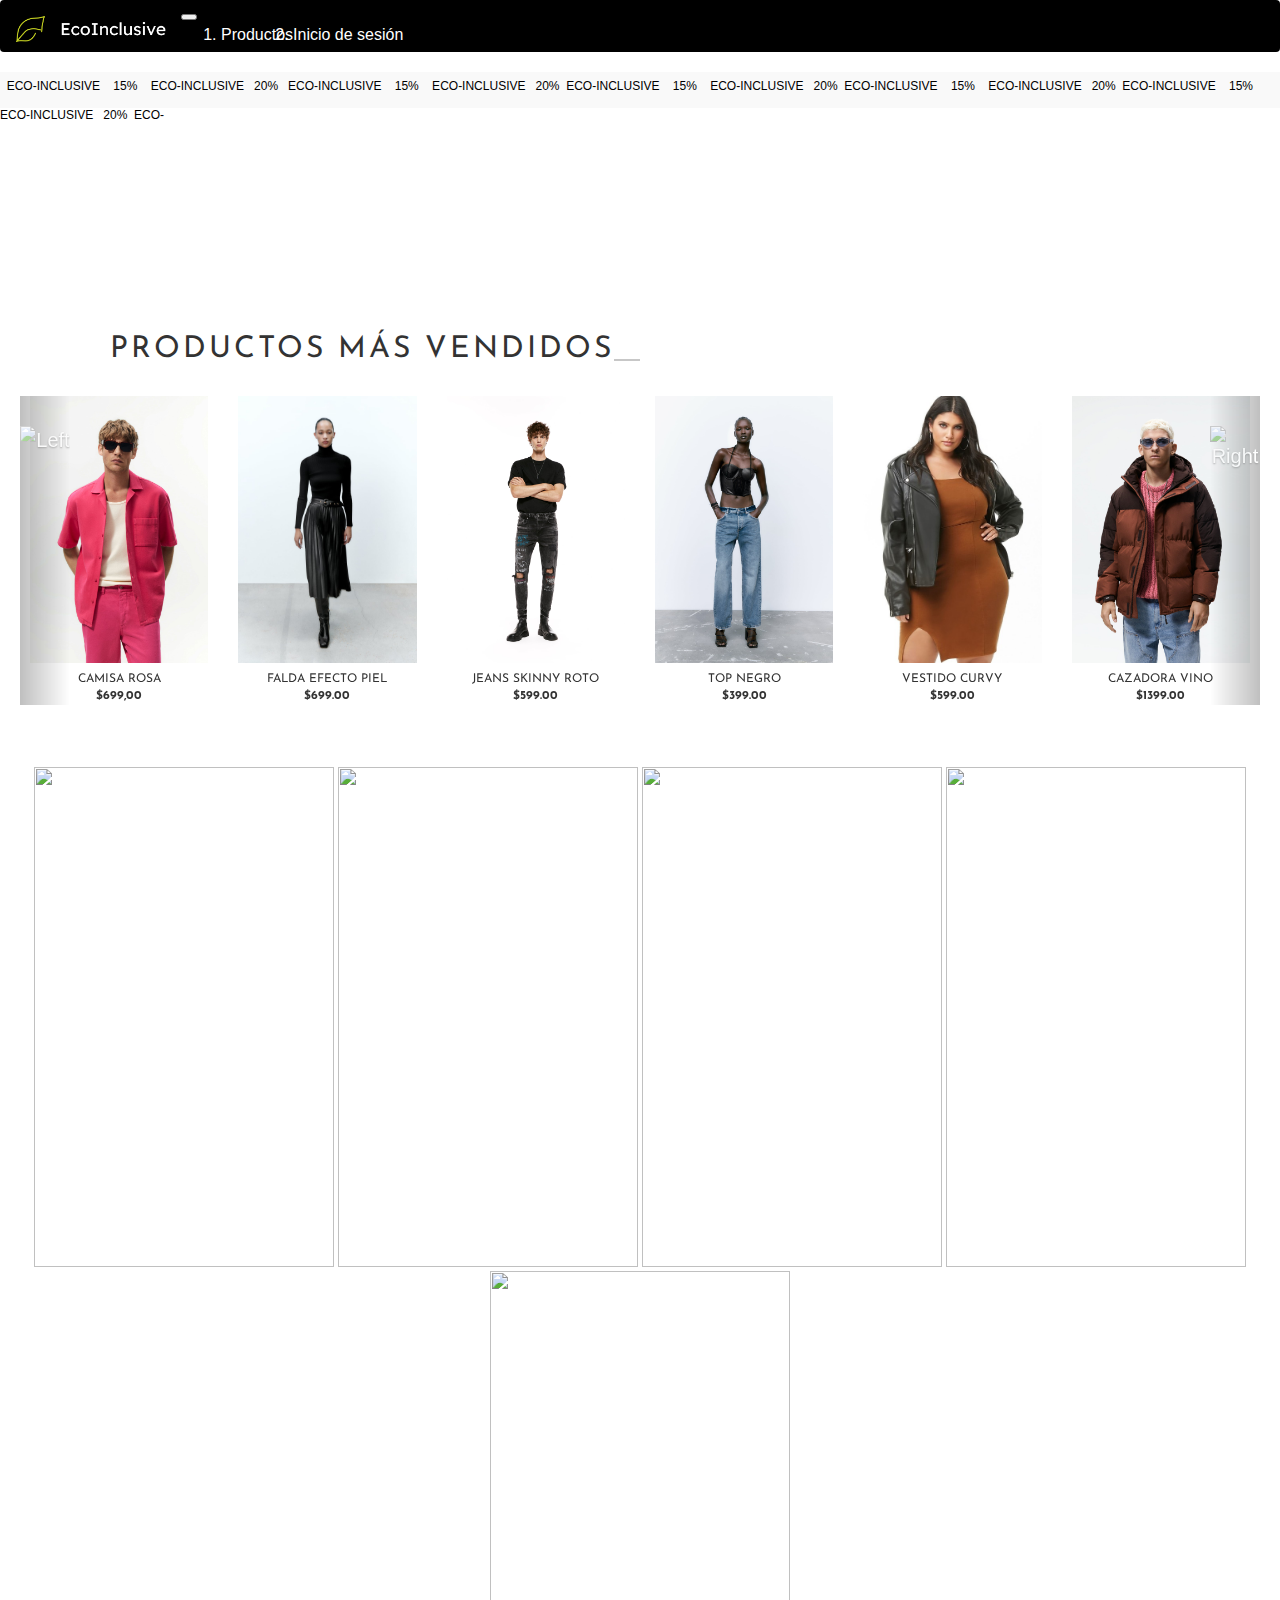
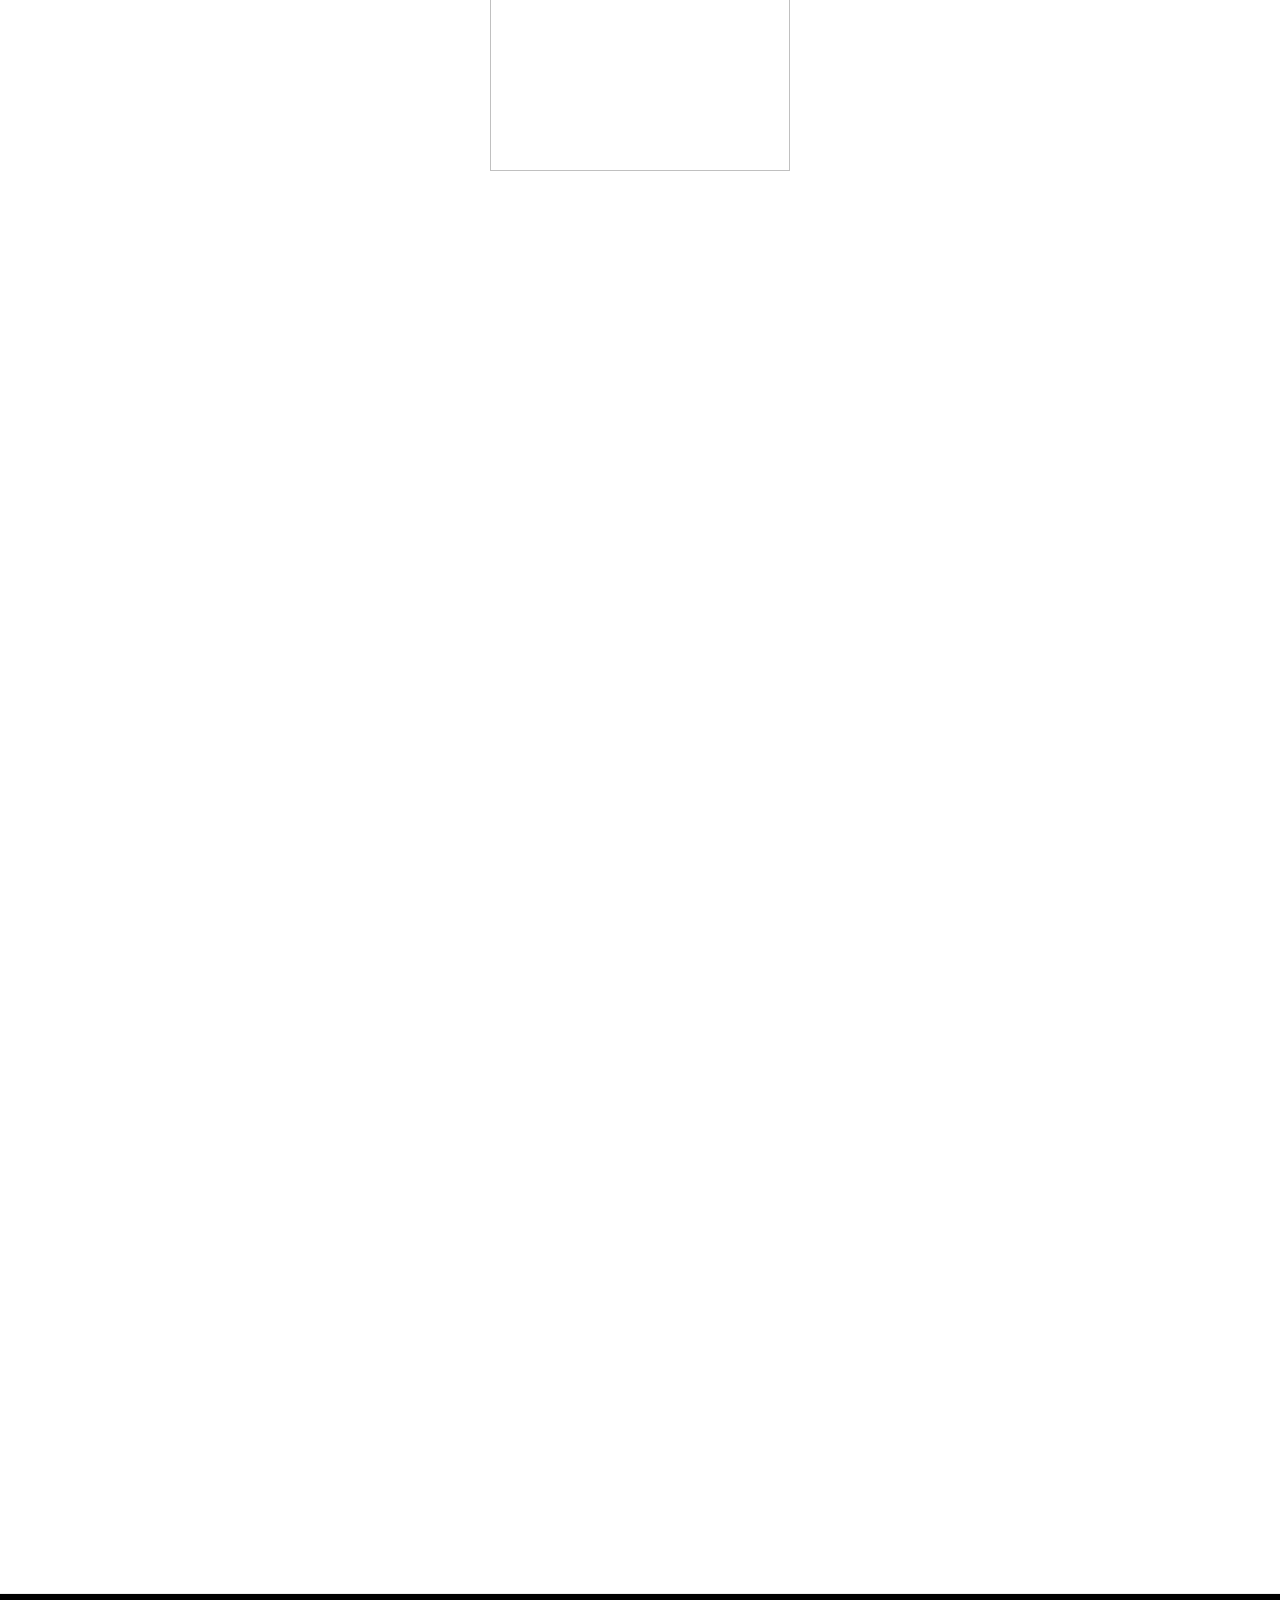
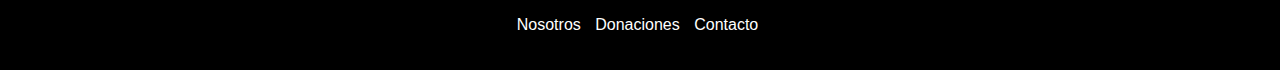
==== commit 93f9a3b9: "quick fix" ====
--- a/pages/index.html
+++ b/pages/index.html
@@ -6,22 +6,20 @@
   <meta charset="utf-8">
   <meta name="viewport" content="width=device-width, initial-scale=1, shrink-to-fit=no">
   <link rel="stylesheet" href="/css/style.css">
-  <!-- <link rel="stylesheet" href="https://cdn.jsdelivr.net/npm/bootstrap-icons@1.9.1/font/bootstrap-icons.css">
-  <link rel="stylesheet" href="https://cdn.jsdelivr.net/npm/bootstrap@4.6.2/dist/css/bootstrap.min.css"
-    integrity="sha384-xOolHFLEh07PJGoPkLv1IbcEPTNtaed2xpHsD9ESMhqIYd0nLMwNLD69Npy4HI+N" crossorigin="anonymous"> -->
-  <!-- <link rel="stylesheet" href="https://cdn.jsdelivr.net/npm/bootstrap-icons@1.9.1/font/bootstrap-icons.css"> -->
+  <link href="https://fonts.googleapis.com/css?family=Josefin+Sans:300,400,700&subset=latin-ext" rel="stylesheet">
   <link rel="stylesheet" href="https://maxcdn.bootstrapcdn.com/bootstrap/3.3.7/css/bootstrap.min.css"
     integrity="sha384-BVYiiSIFeK1dGmJRAkycuHAHRg32OmUcww7on3RYdg4Va+PmSTsz/K68vbdEjh4u" crossorigin="anonymous">
   <link rel="stylesheet" href="https://maxcdn.bootstrapcdn.com/bootstrap/3.3.7/css/bootstrap-theme.min.css"
     integrity="sha384-rHyoN1iRsVXV4nD0JutlnGaslCJuC7uwjduW9SVrLvRYooPp2bWYgmgJQIXwl/Sp" crossorigin="anonymous">
+    <link rel="stylesheet" href="https://cdn.jsdelivr.net/npm/bootstrap@4.6.2/dist/css/bootstrap.min.css" integrity="sha384-xOolHFLEh07PJGoPkLv1IbcEPTNtaed2xpHsD9ESMhqIYd0nLMwNLD69Npy4HI+N" crossorigin="anonymous">
 
   <title>Página inicio</title>
 
 </head>
 
 <body>
-  <header>
-
+  
+  <header  id="barra"></header>
     <!-- CINTILLA  -->
     <div class="cintilla">
 
@@ -33,28 +31,17 @@
       </div>
     </div>
     <!-- NAV BAR -->
-    <div id="barra"> </div>
 
     <!-- VIDEO BANNER INICIO  -->
     <video src="../src/video.mp4" muted autoplay loop id="video"></video>
 
     <!-- width=1440px height="810px" -->
-
-  </header>
+  
 
 
   <!-- TÍTULO 
   =============================== -->
-  <div class="text">
-    <h1><span class="hide--text">ECO</span></h1>
-    <br><br><br><br>
-    <h2>INCLUSIVE Yourself</h2>
-    <br><br><br>
-    <h3>
-      <span class="hide--text" id="textcol">colección otoño 2022 <br />#Be</span>
-    </h3>
-
-  </div>
+  
 
 <!-- CAROUSEL PRODUCTOS MAS VENDIDOS -->
 
@@ -210,18 +197,21 @@
 
  <!-- CATEGORÍAS -->
   <section class='FlexContainer1'>
+
     <div><img class="responsiveFlex1" src="../src/CATEGORÍAS/parteSuperior.jpg"  id="img1"></div>
     <div><img class="responsiveFlex1" src="../src/CATEGORÍAS/parteInferior.jpg"  id="img2"></div>
     <div><img class="responsiveFlex1" src="../src/CATEGORÍAS/accesorios.jpg"  id="img3"></div>
     <div><img class="responsiveFlex1" src="../src/CATEGORÍAS/tennis.jpg"  id="img4"></div>
     <div><img class="responsiveFlex1" src="../src/CATEGORÍAS/causa1.jpg"  id="img5"></div>
 
+
 </section>
 
  
 
   <!-- VIDEO CARDS 6 MODELOS COLORIDOS -->
   <section class='FlexContainer'>
+
     <div><video class="responsiveFlex" src="../src/6 COLORES/rojo.mp4" muted autoplay loop></video></div>
     <div><video class="responsiveFlex" src="../src/6 COLORES/azul.mp4" muted autoplay loop></video></div>
     <div><video class="responsiveFlex" src="../src/6 COLORES/green.mp4" muted autoplay loop></video></div>
@@ -229,28 +219,22 @@
     <div><video class="responsiveFlex" src="../src/6 COLORES/naranja.mp4" muted autoplay loop></video></div>
     <div><video class="responsiveFlex" src="../src/6 COLORES/amarillo.mp4" muted autoplay loop></video></div>
     <div><video class="responsiveFlex" src="../src/6 COLORES/rosa.mp4" muted autoplay loop></video></div>
+
   </section>
 
  
 
   <!-- FOOTER -->
-  <footer>
-    <div id="barra2"></div>
-  </footer>
-
+  <footer id="barra2"></footer>
+
+
+  <script src="/js/main.js"></script>
 
   <script src="https://ajax.googleapis.com/ajax/libs/jquery/3.2.1/jquery.min.js"></script>
   <script src="https://maxcdn.bootstrapcdn.com/bootstrap/3.3.7/js/bootstrap.min.js"
     integrity="sha384-Tc5IQib027qvyjSMfHjOMaLkfuWVxZxUPnCJA7l2mCWNIpG9mGCD8wGNIcPD7Txa"
     crossorigin="anonymous"></script>
-  <link href="https://fonts.googleapis.com/css?family=Josefin+Sans:300,400,700&subset=latin-ext" rel="stylesheet">
-  <!-- <script src="https://cdn.jsdelivr.net/npm/jquery@3.5.1/dist/jquery.slim.min.js"
-    integrity="sha384-DfXdz2htPH0lsSSs5nCTpuj/zy4C+OGpamoFVy38MVBnE+IbbVYUew+OrCXaRkfj"
-    crossorigin="anonymous"></script>
-  <script src="https://cdn.jsdelivr.net/npm/bootstrap@4.6.2/dist/js/bootstrap.bundle.min.js"
-    integrity="sha384-Fy6S3B9q64WdZWQUiU+q4/2Lc9npb8tCaSX9FK7E8HnRr0Jz8D6OP9dO5Vg3Q9ct"
-    crossorigin="anonymous"></script>  -->
-  <script src="/js/main.js"></script>
+  <script src="/js/index.js"></script>
 </body>
 
 </html>--- a/css/style.css
+++ b/css/style.css
@@ -208,13 +208,6 @@
   position: absolute;
 }
 
-@media (min-width: 300px) {
-  #video {
-    width: auto;
-    max-width: fit-content;
-
-  }
-}
 
 /* // Extra small devices (portrait phones, less than 576px) */
 @media (max-width: 300px) {
@@ -495,3 +488,9 @@
   }
 }
 
+#footer {
+  position: absolute;
+  bottom: 0;
+  width: 100%;
+  height: 2.5rem;            /* Footer height */
+}